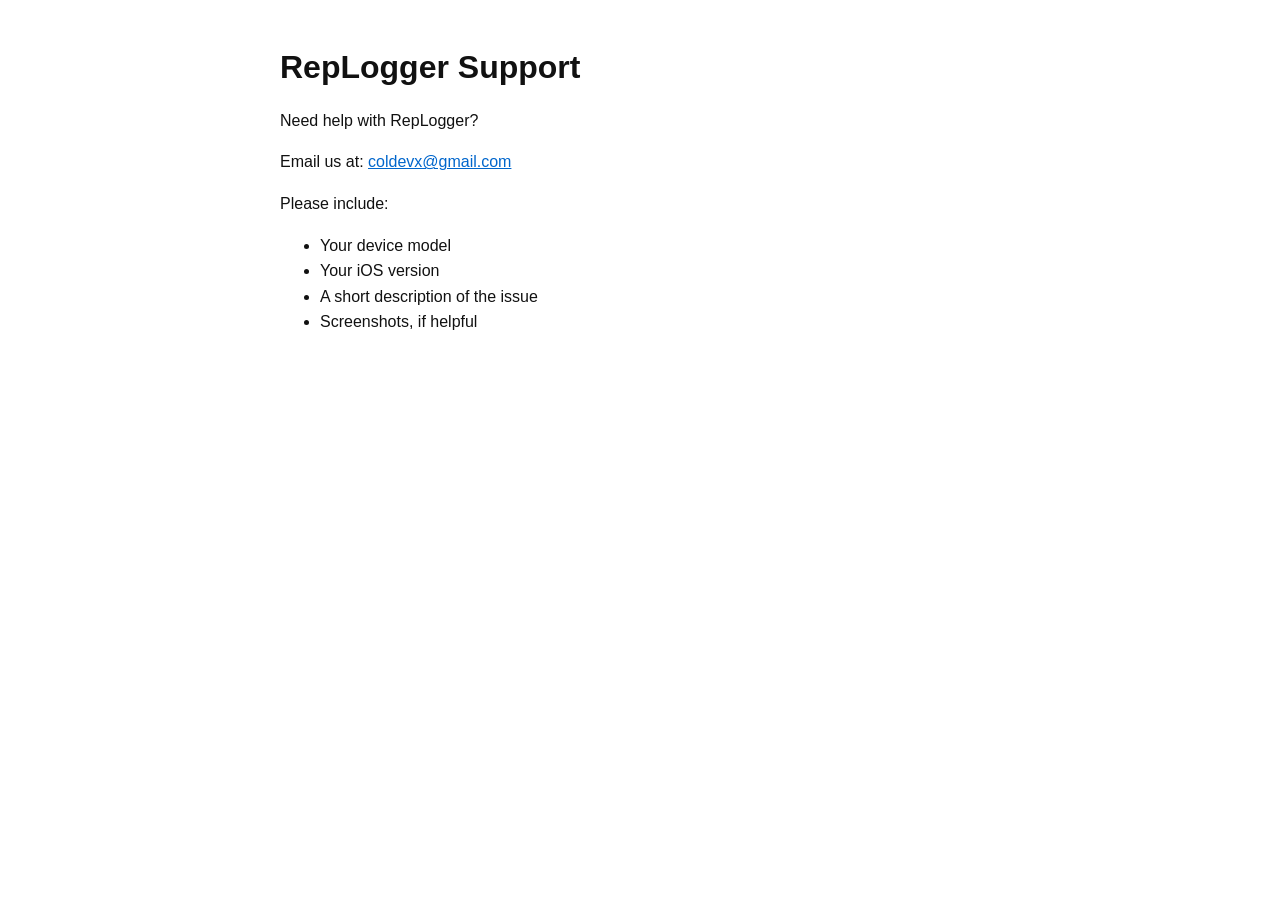
==== index.html @ 5983bfb5 "Update support page for RepLogger" ====
<!doctype html>
<html lang="en">
<head>
  <meta charset="utf-8">
  <meta name="viewport" content="width=device-width, initial-scale=1">
  <title>RepLogger Support</title>
  <style>
    body {
      font-family: -apple-system, BlinkMacSystemFont, "Segoe UI", sans-serif;
      max-width: 720px;
      margin: 48px auto;
      padding: 0 20px;
      line-height: 1.6;
      color: #111;
    }
    h1 {
      line-height: 1.2;
    }
    a {
      color: #06c;
    }
  </style>
</head>
<body>
  <h1>RepLogger Support</h1>

  <p>Need help with RepLogger?</p>

  <p>
    Email us at:
    <a href="mailto:coldevx@gmail.com">coldevx@gmail.com</a>
  </p>

  <p>Please include:</p>
  <ul>
    <li>Your device model</li>
    <li>Your iOS version</li>
    <li>A short description of the issue</li>
    <li>Screenshots, if helpful</li>
  </ul>

</body>
</html>
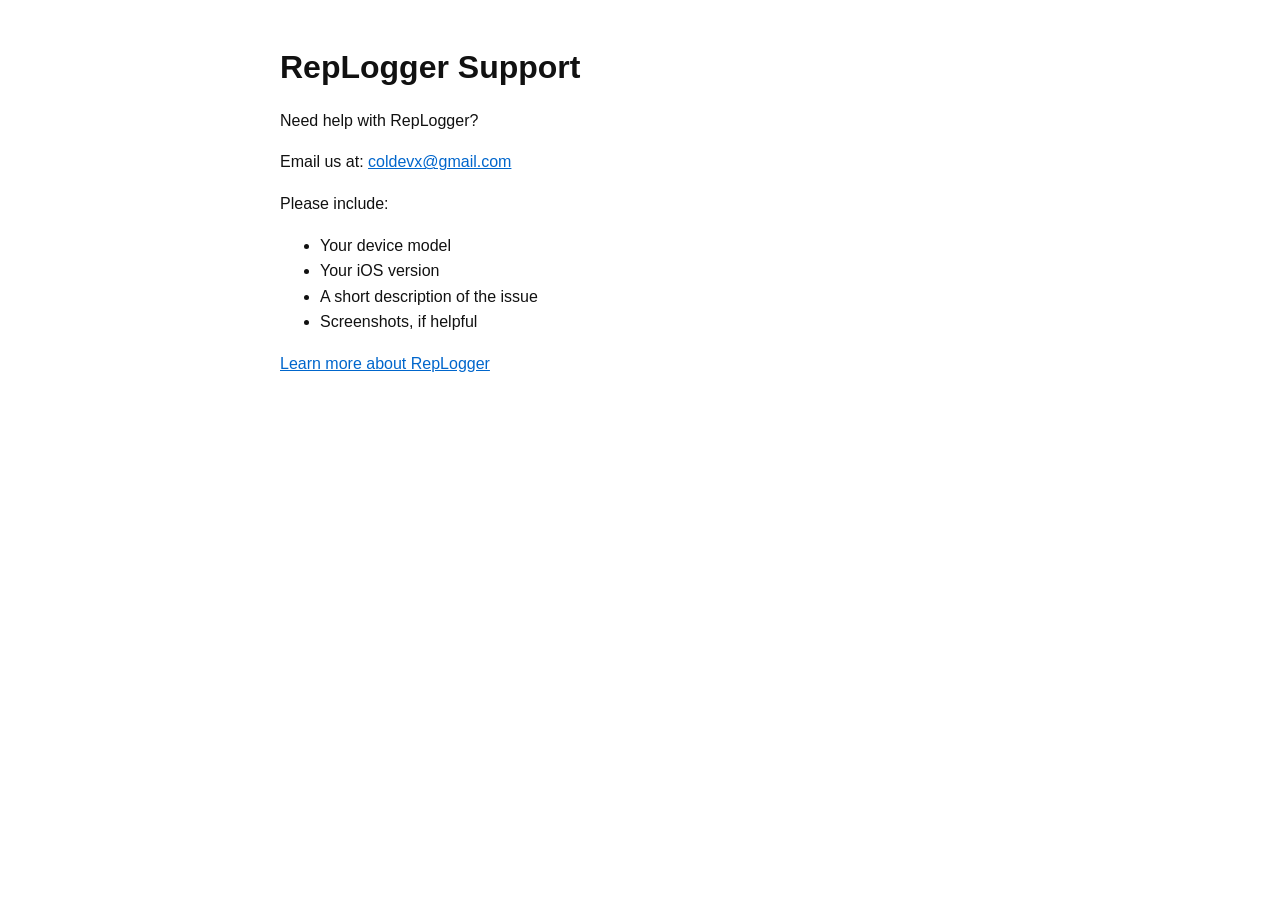
==== commit d003915d: "Add RepLogger marketing page" ====
--- a/index.html
+++ b/index.html
@@ -1,43 +1,46 @@
 <!doctype html>
 <html lang="en">
-<head>
-  <meta charset="utf-8">
-  <meta name="viewport" content="width=device-width, initial-scale=1">
-  <title>RepLogger Support</title>
-  <style>
-    body {
-      font-family: -apple-system, BlinkMacSystemFont, "Segoe UI", sans-serif;
-      max-width: 720px;
-      margin: 48px auto;
-      padding: 0 20px;
-      line-height: 1.6;
-      color: #111;
-    }
-    h1 {
-      line-height: 1.2;
-    }
-    a {
-      color: #06c;
-    }
-  </style>
-</head>
-<body>
-  <h1>RepLogger Support</h1>
+  <head>
+    <meta charset="utf-8" />
+    <meta name="viewport" content="width=device-width, initial-scale=1" />
+    <title>RepLogger Support</title>
+    <style>
+      body {
+        font-family: -apple-system, BlinkMacSystemFont, "Segoe UI", sans-serif;
+        max-width: 720px;
+        margin: 48px auto;
+        padding: 0 20px;
+        line-height: 1.6;
+        color: #111;
+      }
+      h1 {
+        line-height: 1.2;
+      }
+      a {
+        color: #06c;
+      }
+    </style>
+  </head>
+  <body>
+    <h1>RepLogger Support</h1>
 
-  <p>Need help with RepLogger?</p>
+    <p>Need help with RepLogger?</p>
 
-  <p>
-    Email us at:
-    <a href="mailto:coldevx@gmail.com">coldevx@gmail.com</a>
-  </p>
+    <p>
+      Email us at:
+      <a href="mailto:coldevx@gmail.com">coldevx@gmail.com</a>
+    </p>
 
-  <p>Please include:</p>
-  <ul>
-    <li>Your device model</li>
-    <li>Your iOS version</li>
-    <li>A short description of the issue</li>
-    <li>Screenshots, if helpful</li>
-  </ul>
+    <p>Please include:</p>
+    <ul>
+      <li>Your device model</li>
+      <li>Your iOS version</li>
+      <li>A short description of the issue</li>
+      <li>Screenshots, if helpful</li>
+    </ul>
 
-</body>
+    <p>
+      <a href="marketing/">Learn more about RepLogger</a>
+    </p>
+  </body>
 </html>
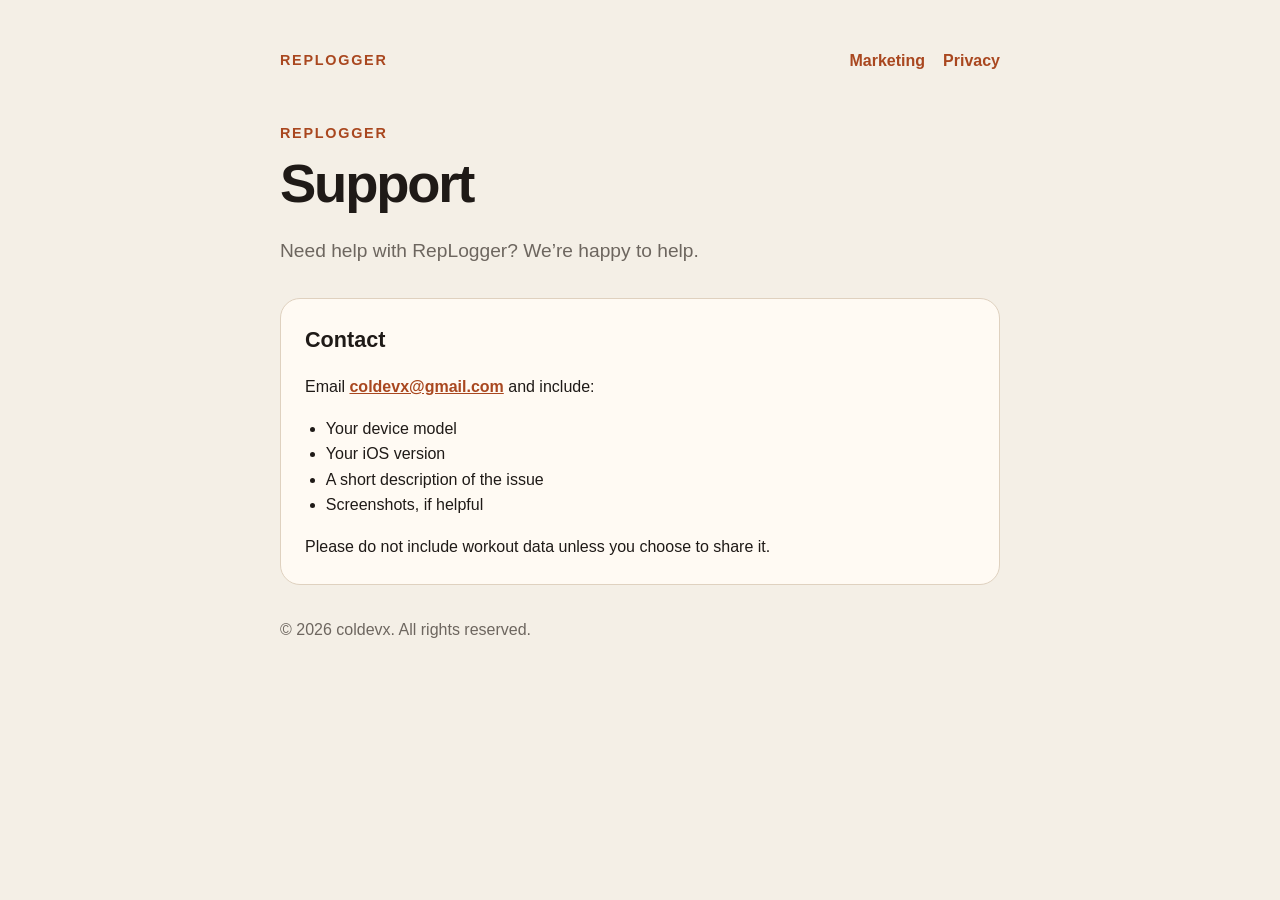
==== commit ff0b727f: "Add RepLogger support marketing and privacy pages" ====
--- a/index.html
+++ b/index.html
@@ -3,44 +3,45 @@
   <head>
     <meta charset="utf-8" />
     <meta name="viewport" content="width=device-width, initial-scale=1" />
+    <meta
+      name="description"
+      content="Support and contact information for the RepLogger strength-training app."
+    />
     <title>RepLogger Support</title>
-    <style>
-      body {
-        font-family: -apple-system, BlinkMacSystemFont, "Segoe UI", sans-serif;
-        max-width: 720px;
-        margin: 48px auto;
-        padding: 0 20px;
-        line-height: 1.6;
-        color: #111;
-      }
-      h1 {
-        line-height: 1.2;
-      }
-      a {
-        color: #06c;
-      }
-    </style>
+    <link rel="stylesheet" href="styles.css" />
   </head>
   <body>
-    <h1>RepLogger Support</h1>
+    <main class="compact">
+      <nav aria-label="Primary navigation">
+        <a class="brand" href="./">RepLogger</a>
+        <div class="nav-links">
+          <a href="marketing/">Marketing</a>
+          <a href="privacy/">Privacy</a>
+        </div>
+      </nav>
 
-    <p>Need help with RepLogger?</p>
+      <p class="eyebrow">RepLogger</p>
+      <h1>Support</h1>
+      <p class="intro">Need help with RepLogger? We’re happy to help.</p>
 
-    <p>
-      Email us at:
-      <a href="mailto:coldevx@gmail.com">coldevx@gmail.com</a>
-    </p>
+      <section class="card" aria-labelledby="contact-heading">
+        <h2 id="contact-heading">Contact</h2>
+        <p>
+          Email <a href="mailto:coldevx@gmail.com">coldevx@gmail.com</a> and
+          include:
+        </p>
+        <ul>
+          <li>Your device model</li>
+          <li>Your iOS version</li>
+          <li>A short description of the issue</li>
+          <li>Screenshots, if helpful</li>
+        </ul>
+        <p>
+          Please do not include workout data unless you choose to share it.
+        </p>
+      </section>
 
-    <p>Please include:</p>
-    <ul>
-      <li>Your device model</li>
-      <li>Your iOS version</li>
-      <li>A short description of the issue</li>
-      <li>Screenshots, if helpful</li>
-    </ul>
-
-    <p>
-      <a href="marketing/">Learn more about RepLogger</a>
-    </p>
+      <footer><p>© 2026 coldevx. All rights reserved.</p></footer>
+    </main>
   </body>
 </html>
--- a/styles.css
+++ b/styles.css
@@ -0,0 +1,116 @@
+:root {
+  color-scheme: light;
+  --accent: #a9471f;
+  --background: #f4efe6;
+  --border: #dfd1bf;
+  --muted: #6d665f;
+  --surface: #fffaf3;
+  --text: #1f1a17;
+}
+
+* {
+  box-sizing: border-box;
+}
+
+body {
+  background: var(--background);
+  color: var(--text);
+  font-family: -apple-system, BlinkMacSystemFont, "Segoe UI", sans-serif;
+  line-height: 1.6;
+  margin: 0;
+}
+
+main {
+  margin: 0 auto;
+  max-width: 760px;
+  padding: 48px 20px;
+}
+
+nav {
+  align-items: center;
+  display: flex;
+  flex-wrap: wrap;
+  gap: 12px 20px;
+  justify-content: space-between;
+  margin-bottom: 48px;
+}
+
+nav a {
+  text-decoration: none;
+}
+
+.nav-links {
+  display: flex;
+  gap: 18px;
+}
+
+.brand,
+.eyebrow {
+  color: var(--accent);
+  font-size: 0.9rem;
+  font-weight: 800;
+  letter-spacing: 0.12em;
+  margin: 0;
+  text-transform: uppercase;
+}
+
+h1 {
+  font-size: clamp(2.25rem, 7vw, 4rem);
+  letter-spacing: -0.04em;
+  line-height: 1.05;
+  margin: 10px 0 0;
+}
+
+.compact h1 {
+  font-size: clamp(2.1rem, 6vw, 3.4rem);
+}
+
+.intro {
+  color: var(--muted);
+  font-size: 1.2rem;
+  margin: 24px 0 32px;
+}
+
+.card {
+  background: var(--surface);
+  border: 1px solid var(--border);
+  border-radius: 20px;
+  margin-top: 18px;
+  padding: 24px;
+}
+
+h2 {
+  font-size: 1.35rem;
+  margin: 0 0 10px;
+}
+
+p:last-child {
+  margin-bottom: 0;
+}
+
+ul {
+  margin: 0;
+  padding-left: 1.3rem;
+}
+
+a {
+  color: var(--accent);
+  font-weight: 700;
+}
+
+footer {
+  color: var(--muted);
+  margin-top: 32px;
+}
+
+@media (max-width: 480px) {
+  main {
+    padding-top: 28px;
+  }
+
+  nav {
+    align-items: flex-start;
+    flex-direction: column;
+    margin-bottom: 36px;
+  }
+}
